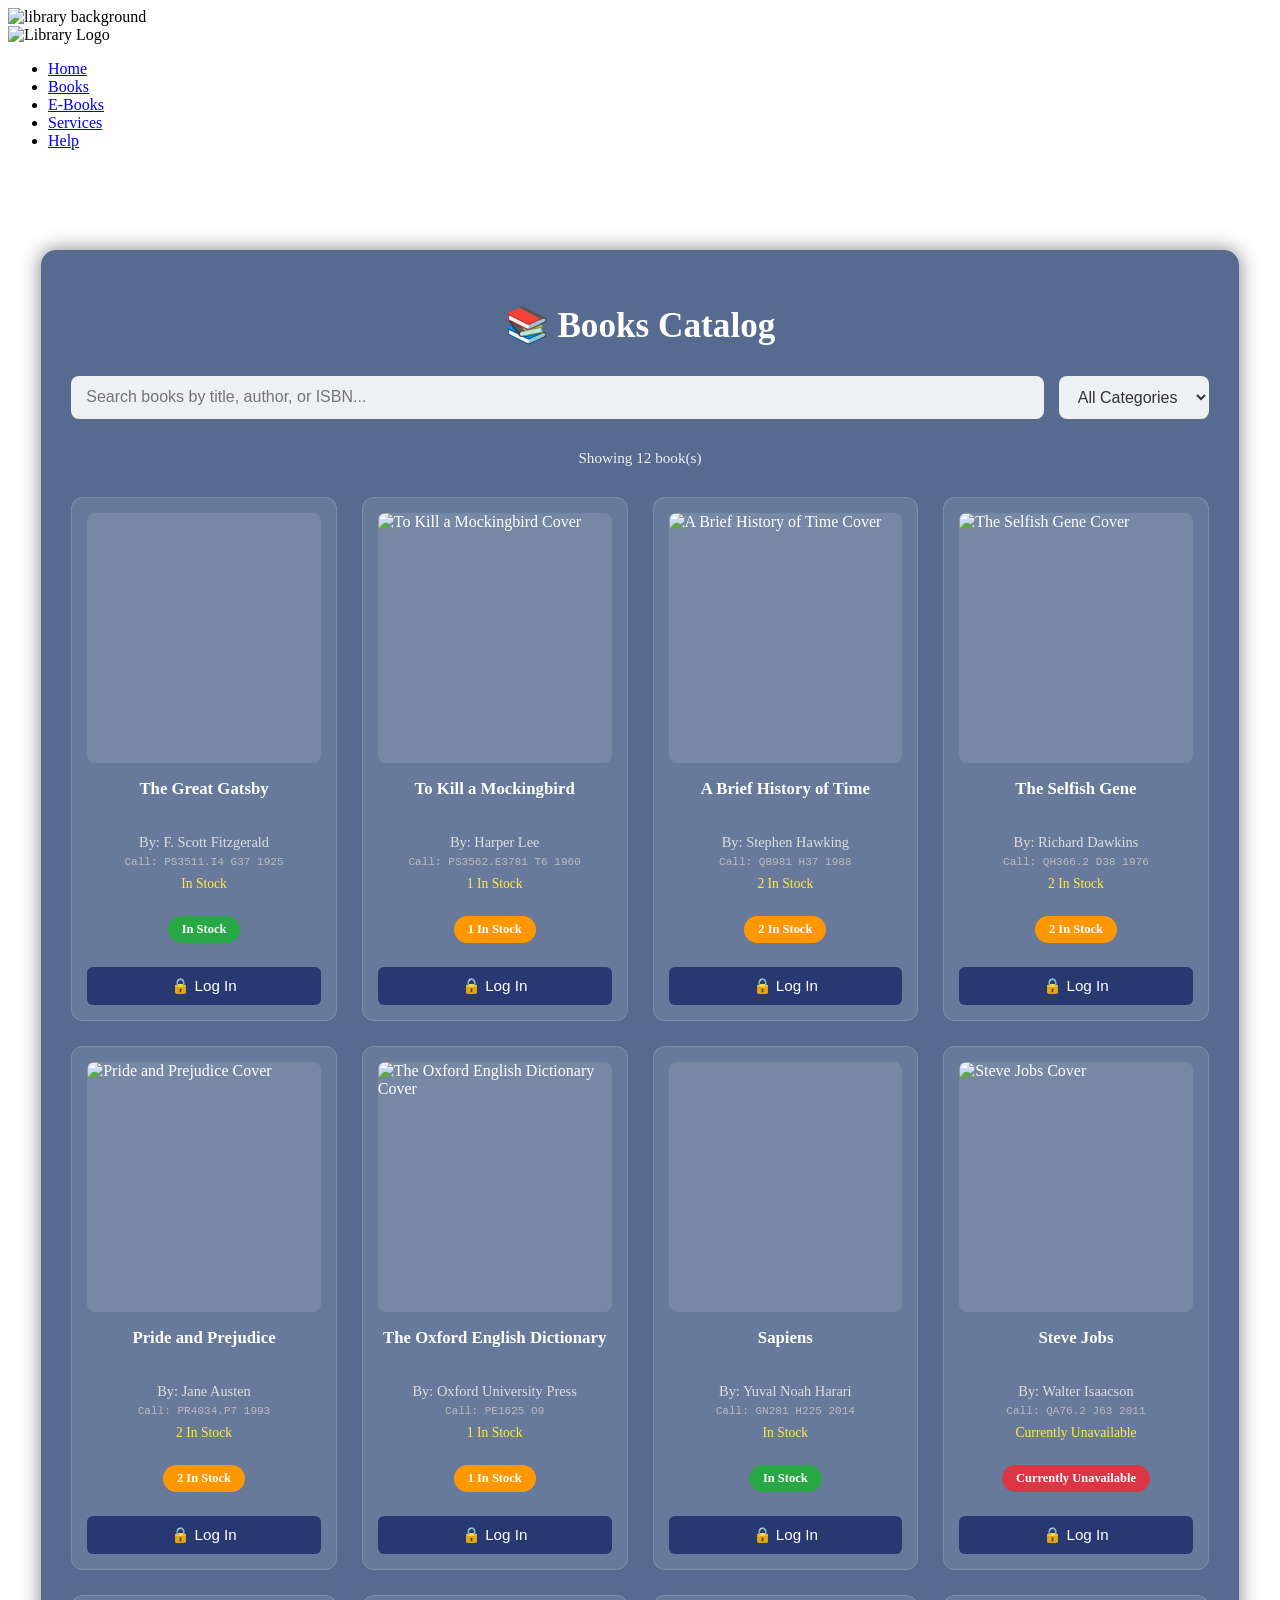
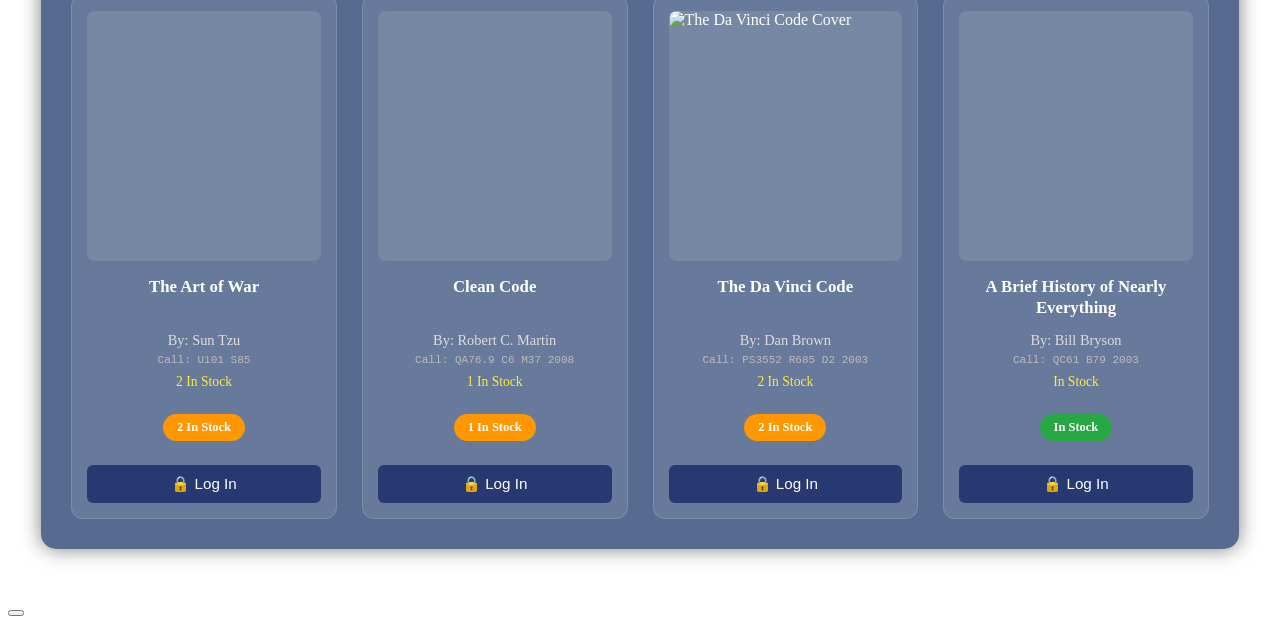
==== pages/books.html @ 21ee178b "added books, ebooks and borrowed books pages" ====
<!DOCTYPE html>
<html lang="en">
<head>
    <meta charset="UTF-8">
    <meta name="viewport" content="width=device-width, initial-scale=1.0">
    <title>Books Catalog - Digital Library</title>
    <link rel="stylesheet" href="https://use.fontawesome.com/releases/v6.5.1/css/all.css">
    <link rel="stylesheet" href="styles.css">
      <link rel="stylesheet" href="/assets/css/books.css">

</head>
<body>
    <!-- Background -->
    <img src="https://images.unsplash.com/photo-150784272343-583f20270319?w=1920&h=1080&fit=crop" alt="library background" class="hero-gif">
    <div class="overlay"></div>

    <!-- Logo -->
    <div class="logo">
        <img src="https://via.placeholder.com/100?text=Library" alt="Library Logo" class="logo-img">
    </div>

    <!-- Profile Circle -->
    <div class="profile-circle" id="profileCircle">
        <a class="link" href="#" id="profileLink">
            <i class="fas fa-user icon-profile"></i>
        </a>
    </div>

    <!-- Profile Dropdown Menu -->
    <div class="profile-info" id="profileInfo" style="display: none;">
        <p id="welcomeMsg">Welcome, Guest</p>
        <a href="profile.html" id="dashboardLink" style="display: none;">Profile</a>
        <a href="borrowed-books.html" id="borrowedLink" style="display: none;">My Books</a>
        <button id="logoutBtn" style="display: none;" class="logout-btn">Logout</button>
        <a href="profile.html" id="loginLink">Login / Sign Up</a>
    </div>

    <!-- Navigation Bar -->
    <nav class="nav-links">
        <ul>
            <li><a class="links" href="index.html"><i class="fas fa-home icon-home"></i>Home</a></li>
            <li><a class="links active" href="books.html"><i class="fas fa-book icon-books"></i>Books</a></li>
            <li><a class="links" href="ebooks.html"><i class="fas fa-book-reader icon-ebooks"></i>E-Books</a></li>
            <li><a class="links" href="index.html#services"><i class="fas fa-cogs icon-eservices"></i>Services</a></li>
            <li><a class="links" href="index.html#help"><i class="fas fa-question-circle icon-help"></i>Help</a></li>
        </ul>
    </nav>

    <!-- Catalog Container -->
    <div class="books-catalog-container">
        <h1>📚 Books Catalog</h1>
        
        <!-- Search & Filter Bar -->
        <div class="search-container">
            <input type="text" id="searchInput" placeholder="Search books by title, author, or ISBN..." class="search-input" onkeyup="filterBooks()">
            <select id="categoryFilter" class="filter-select" onchange="filterBooks()">
                <option value="">All Categories</option>
                <option value="fiction">Fiction</option>
                <option value="reference">Reference</option>
                <option value="science">Science</option>
                <option value="biography">Biography</option>
                <option value="history">History</option>
            </select>
        </div>

        <div class="results-info">
            <span id="resultCount">Showing all books</span>
        </div>

        <!-- Books Grid -->
        <div class="books-grid" id="booksContainer">
            <!-- Books will be populated here by JavaScript -->
        </div>

        <div id="noResults" class="no-results" style="display: none;">
            <p>No books found. Try adjusting your search or filter.</p>
        </div>
    </div>

    <!-- Scroll to Top Button -->
    <button class="scroll-top" id="scrollTopBtn">
        <i class="fas fa-arrow-up"></i>
    </button>

    <script src="auth.js"></script>
    <script src="app.js"></script>
    <script>
        // Sample books data (will be replaced with database later)
        const booksData = [
            {
                id: 1,
                title: "The Great Gatsby",
                author: "F. Scott Fitzgerald",
                category: "fiction",
                callNumber: "PS3511.I4 G37 1925",
                isbn: "978-0743273565",
                cover: "https://images.unsplash.com/photo-1543002588-d0a9d0d1fa46?w=300&h=400&fit=crop",
                quantity: 5,
                available: 3
            },
            {
                id: 2,
                title: "To Kill a Mockingbird",
                author: "Harper Lee",
                category: "fiction",
                callNumber: "PS3562.E3781 T6 1960",
                isbn: "978-0061120084",
                cover: "https://images.unsplash.com/photo-1507842217343-583f20270319?w=300&h=400&fit=crop",
                quantity: 4,
                available: 1
            },
            {
                id: 3,
                title: "A Brief History of Time",
                author: "Stephen Hawking",
                category: "science",
                callNumber: "QB981 H37 1988",
                isbn: "978-0553176842",
                cover: "https://images.unsplash.com/photo-1513364776144-60967b0f800f?w=300&h=400&fit=crop",
                quantity: 3,
                available: 2
            },
            {
                id: 4,
                title: "The Selfish Gene",
                author: "Richard Dawkins",
                category: "science",
                callNumber: "QH366.2 D38 1976",
                isbn: "978-0192860926",
                cover: "https://images.unsplash.com/photo-1497206365907-3d71b9c9b0d6?w=300&h=400&fit=crop",
                quantity: 2,
                available: 2
            },
            {
                id: 5,
                title: "Pride and Prejudice",
                author: "Jane Austen",
                category: "fiction",
                callNumber: "PR4034.P7 1993",
                isbn: "978-0141439518",
                cover: "https://images.unsplash.com/photo-1532012197267-da84d127e765?w=300&h=400&fit=crop",
                quantity: 6,
                available: 2
            },
            {
                id: 6,
                title: "The Oxford English Dictionary",
                author: "Oxford University Press",
                category: "reference",
                callNumber: "PE1625 O9",
                isbn: "978-0198611868",
                cover: "https://images.unsplash.com/photo-1517694712202-14dd9538aa97?w=300&h=400&fit=crop",
                quantity: 1,
                available: 1
            },
            {
                id: 7,
                title: "Sapiens",
                author: "Yuval Noah Harari",
                category: "history",
                callNumber: "GN281 H225 2014",
                isbn: "978-0062316097",
                cover: "https://images.unsplash.com/photo-1512820790803-83ca734da794?w=300&h=400&fit=crop",
                quantity: 5,
                available: 3
            },
            {
                id: 8,
                title: "Steve Jobs",
                author: "Walter Isaacson",
                category: "biography",
                callNumber: "QA76.2 J63 2011",
                isbn: "978-1451648537",
                cover: "https://images.unsplash.com/photo-1507842217343-583f20270319?w=300&h=400&fit=crop",
                quantity: 4,
                available: 0
            },
            {
                id: 9,
                title: "The Art of War",
                author: "Sun Tzu",
                category: "history",
                callNumber: "U101 S85",
                isbn: "978-1590302256",
                cover: "https://images.unsplash.com/photo-1543002588-d0a9d0d1fa46?w=300&h=400&fit=crop",
                quantity: 3,
                available: 2
            },
            {
                id: 10,
                title: "Clean Code",
                author: "Robert C. Martin",
                category: "science",
                callNumber: "QA76.9 C6 M37 2008",
                isbn: "978-0132350884",
                cover: "https://images.unsplash.com/photo-1516979187457-635ffe35ff27?w=300&h=400&fit=crop",
                quantity: 2,
                available: 1
            },
            {
                id: 11,
                title: "The Da Vinci Code",
                author: "Dan Brown",
                category: "fiction",
                callNumber: "PS3552 R685 D2 2003",
                isbn: "978-0307474278",
                cover: "https://images.unsplash.com/photo-1507842217343-583f20270319?w=300&h=400&fit=crop",
                quantity: 5,
                available: 2
            },
            {
                id: 12,
                title: "A Brief History of Nearly Everything",
                author: "Bill Bryson",
                category: "science",
                callNumber: "QC61 B79 2003",
                isbn: "978-0767908185",
                cover: "https://images.unsplash.com/photo-1579783902614-e3fb5141b0cb?w=300&h=400&fit=crop",
                quantity: 3,
                available: 3
            }
        ];

        function displayBooks(books) {
            const container = document.getElementById('booksContainer');
            const noResults = document.getElementById('noResults');
            const resultCount = document.getElementById('resultCount');
            const user = JSON.parse(localStorage.getItem('currentUser'));

            container.innerHTML = '';

            if (books.length === 0) {
                noResults.style.display = 'block';
                resultCount.innerHTML = 'No books found';
                return;
            }

            noResults.style.display = 'none';
            resultCount.innerHTML = `Showing ${books.length} book(s)`;

            books.forEach(book => {
                const availabilityClass = book.available === 0 ? 'unavailable' : book.available <= 2 ? 'low' : '';
                const availabilityText = book.available === 0 ? 'Currently Unavailable' : 
                                        book.available <= 2 ? `${book.available} In Stock` : 'In Stock';
                
                const card = document.createElement('div');
                card.className = 'book-card';
                card.innerHTML = `
                    <img src="${book.cover}" alt="${book.title} Cover" class="book-cover" onerror="this.src='https://via.placeholder.com/300x400?text=${encodeURIComponent(book.title)}'">
                    <div class="book-info">
                        <div class="book-title">${book.title}</div>
                        <div class="book-author">By: ${book.author}</div>
                        <div class="book-call-number">Call: ${book.callNumber}</div>
                        <div class="stock-info">${availabilityText}</div>
                        <span class="availability ${availabilityClass}">${availabilityText}</span>
                        ${user ? 
                            `<button class="borrow-btn" ${book.available === 0 ? 'disabled' : ''} onclick="borrowBook(${book.id}, '${book.title}')">
                                ${book.available === 0 ? '❌ Unavailable' : '📖 Borrow'}
                            </button>` 
                            : `<button class="borrow-btn" onclick="window.location.href='profile.html'">🔒 Log In</button>`
                        }
                    </div>
                `;
                container.appendChild(card);
            });
        }

        function borrowBook(bookId, bookTitle) {
            const user = JSON.parse(localStorage.getItem('currentUser'));
            if (!user) {
                window.location.href = 'profile.html';
                return;
            }

            // Get borrowed books from localStorage
            let borrowedBooks = JSON.parse(localStorage.getItem('borrowedBooks')) || [];
            
            // Check if already borrowed
            if (borrowedBooks.find(b => b.id === bookId && b.userId === user.id)) {
                alert(`You have already borrowed "${bookTitle}"`);
                return;
            }

            // Add borrowed book with due date (14 days from now)
            const dueDate = new Date();
            dueDate.setDate(dueDate.getDate() + 14);
            
            borrowedBooks.push({
                id: bookId,
                userId: user.id,
                title: bookTitle,
                borrowDate: new Date().toLocaleDateString(),
                dueDate: dueDate.toLocaleDateString()
            });

            localStorage.setItem('borrowedBooks', JSON.stringify(borrowedBooks));

            // Show success message
            showSuccessToast(`"${bookTitle}" has been added to your borrowed books!`);

            // Refresh display
            setTimeout(() => {
                filterBooks();
            }, 500);
        }

        function showSuccessToast(message) {
            const toast = document.createElement('div');
            toast.className = 'success-toast';
            toast.innerHTML = `✅ ${message}`;
            document.body.appendChild(toast);

            setTimeout(() => {
                toast.remove();
            }, 3000);
        }

        function filterBooks() {
            const searchQuery = document.getElementById('searchInput').value.toLowerCase();
            const categoryFilter = document.getElementById('categoryFilter').value.toLowerCase();

            const filtered = booksData.filter(book => {
                const matchesSearch = book.title.toLowerCase().includes(searchQuery) || 
                                    book.author.toLowerCase().includes(searchQuery) ||
                                    book.isbn.includes(searchQuery);
                const matchesCategory = !categoryFilter || book.category.toLowerCase() === categoryFilter;
                return matchesSearch && matchesCategory;
            });

            displayBooks(filtered);
        }

        // Initialize on page load
        window.addEventListener('load', () => {
            displayBooks(booksData);
        });
    </script>
</body>
</html>
---- assets/css/books.css ----
.icon-books { color: #283971 !important; }
        .books-catalog-container {
            width: 90%; 
            max-width: 1200px; 
            margin: 100px auto 50px; 
            padding: 30px;
            background: rgba(31, 58, 107, 0.75); 
            border-radius: 15px; 
            box-shadow: 0 0 20px rgba(0, 0, 0, 0.5);
            color: white; 
            z-index: 10;
        }
        .books-catalog-container h1 {
            font-size: 2.2em;
            margin-bottom: 30px;
            text-align: center;
        }
        .search-container {
            display: flex;
            gap: 15px;
            margin-bottom: 30px;
            flex-wrap: wrap;
        }
        .search-input {
            flex: 1;
            min-width: 200px;
            padding: 12px 15px; 
            border-radius: 8px; 
            border: none; 
            background: rgba(255, 255, 255, 0.9); 
            color: #333; 
            font-size: 1em;
        }
        .filter-select {
            padding: 12px 15px;
            border-radius: 8px;
            border: none;
            background: rgba(255, 255, 255, 0.9);
            color: #333;
            font-size: 1em;
            cursor: pointer;
        }
        .results-info {
            text-align: center;
            margin-bottom: 20px;
            font-size: 0.95em;
            opacity: 0.9;
        }
        .books-grid {
            display: grid; 
            grid-template-columns: repeat(auto-fill, minmax(260px, 1fr)); 
            gap: 25px; 
            margin-top: 30px;
        }
        .book-card {
            background: rgba(255, 255, 255, 0.1); 
            border-radius: 12px; 
            overflow: hidden; 
            padding: 15px;
            display: flex; 
            flex-direction: column; 
            align-items: center; 
            transition: all 0.3s ease;
            border: 1px solid rgba(255, 255, 255, 0.15);
        }
        .book-card:hover {
            transform: translateY(-8px);
            background: rgba(255, 255, 255, 0.15);
            box-shadow: 0 12px 28px rgba(0, 0, 0, 0.3);
        }
        .book-cover {
            width: 100%; 
            height: 250px; 
            object-fit: cover; 
            border-radius: 8px; 
            margin-bottom: 15px;
            background: rgba(255, 255, 255, 0.1);
        }
        .book-info {
            width: 100%;
            text-align: center;
        }
        .book-title { 
            font-weight: bold; 
            font-size: 1.05em; 
            text-align: center; 
            margin-bottom: 8px; 
            min-height: 48px;
            line-height: 1.3;
        }
        .book-author { 
            font-size: 0.9em; 
            text-align: center; 
            color: #ddd; 
            margin-bottom: 5px;
        }
        .book-call-number {
            font-size: 0.85em;
            text-align: center;
            color: #bbb;
            margin-bottom: 8px;
            font-family: monospace;
        }
        .stock-info {
            font-size: 0.85em;
            margin-bottom: 12px;
            color: #ffeb3b;
        }
        .availability {
            display: inline-block;
            margin: 12px 0;
            padding: 6px 14px;
            background: #28a745;
            color: white;
            border-radius: 20px;
            font-size: 0.78rem;
            font-weight: 600;
        }
        .availability.low {
            background: #ff9800;
        }
        .availability.unavailable {
            background: #dc3545;
        }
        .borrow-btn {
            width: 100%;
            padding: 10px 16px;
            margin-top: 12px;
            background: #283971;
            color: white;
            border: none;
            border-radius: 6px;
            font-size: 0.95em;
            cursor: pointer;
            transition: all 0.3s ease;
        }
        .borrow-btn:hover:not(:disabled) {
            background: #1a2850;
            box-shadow: 0 4px 12px rgba(40, 57, 113, 0.4);
        }
        .borrow-btn:disabled {
            background: #666;
            cursor: not-allowed;
            opacity: 0.6;
        }
        .no-results {
            text-align: center;
            padding: 60px 20px;
            font-size: 1.2em;
            opacity: 0.8;
        }
        .success-toast {
            position: fixed;
            bottom: 20px;
            right: 20px;
            background: #28a745;
            color: white;
            padding: 15px 20px;
            border-radius: 8px;
            box-shadow: 0 4px 12px rgba(0, 0, 0, 0.3);
            z-index: 2000;
            animation: slideIn 0.3s ease;
        }
        @keyframes slideIn {
            from {
                transform: translateX(400px);
                opacity: 0;
            }
            to {
                transform: translateX(0);
                opacity: 1;
            }
        }
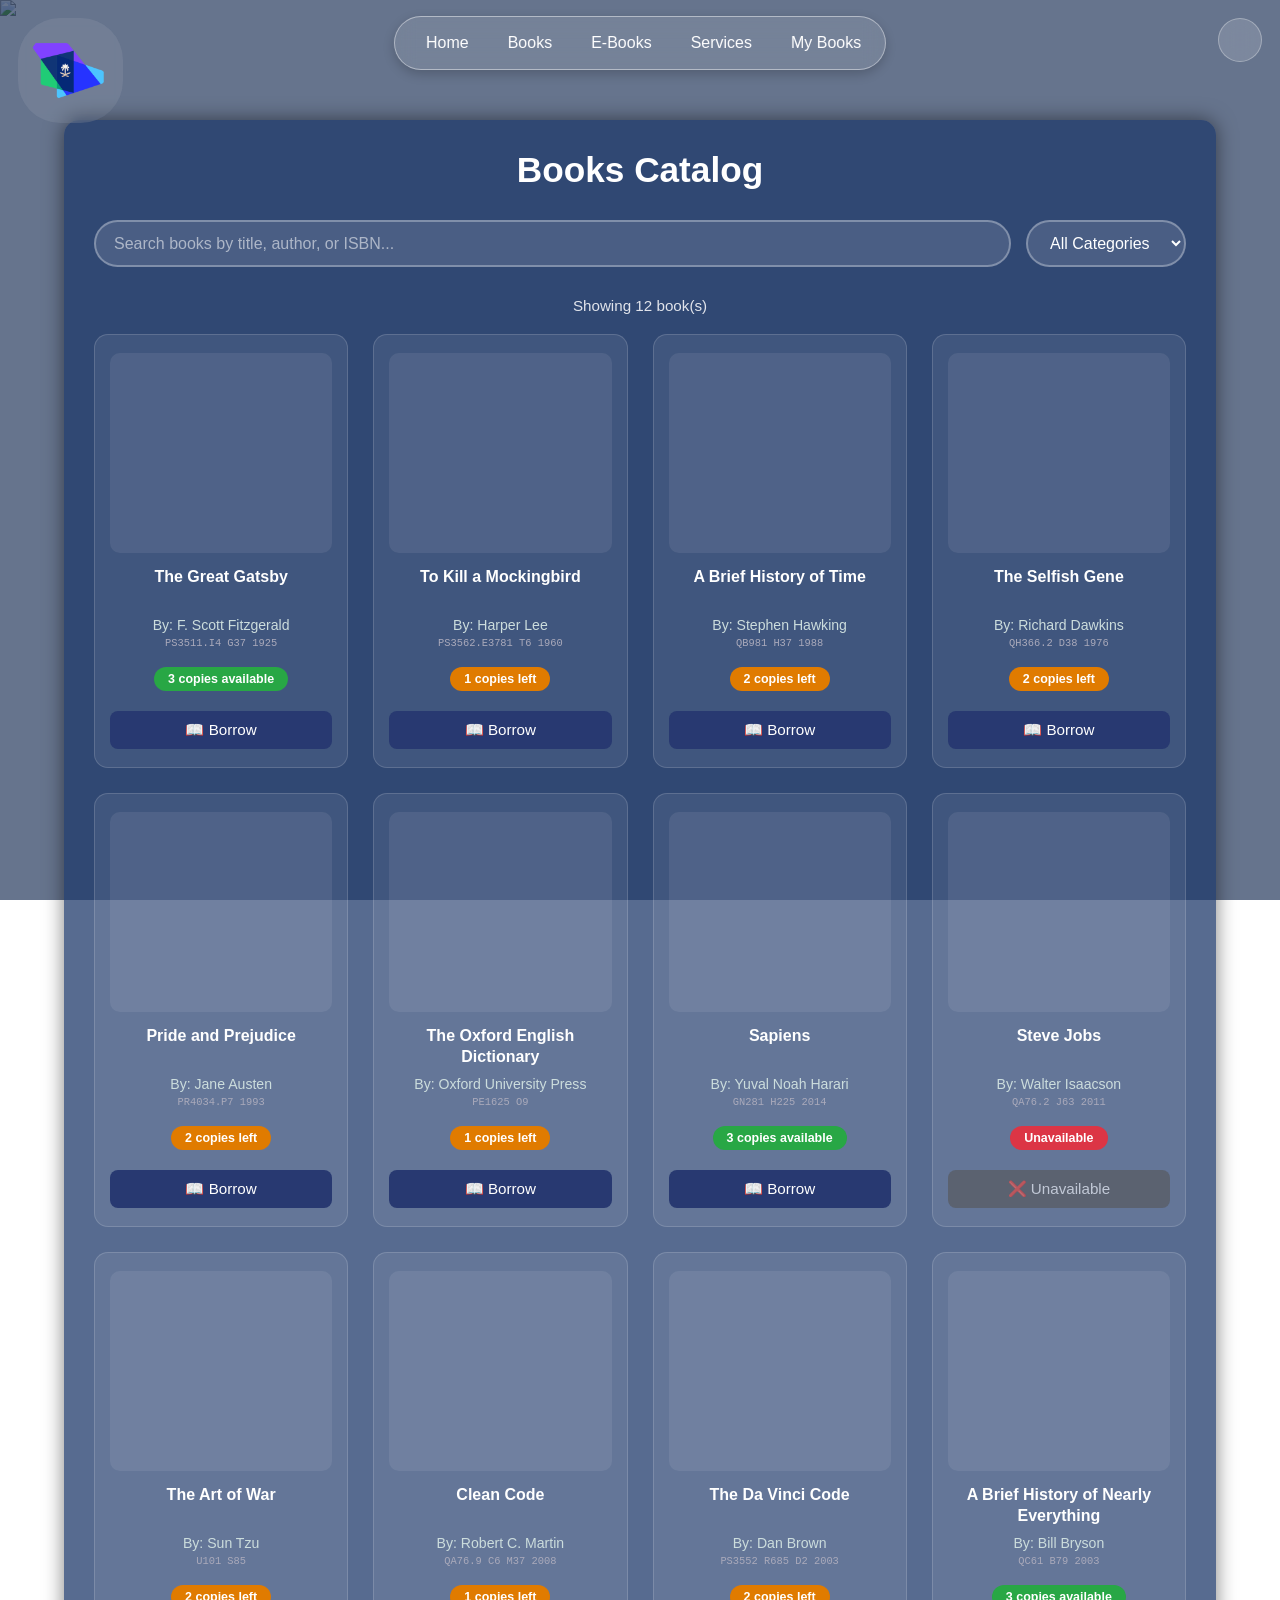
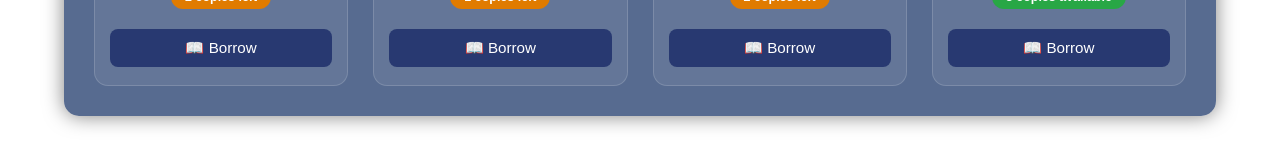
==== commit 791a0e40: "update" ====
--- a/pages/books.html
+++ b/pages/books.html
@@ -1,339 +1,85 @@
 <!DOCTYPE html>
 <html lang="en">
 <head>
-    <meta charset="UTF-8">
-    <meta name="viewport" content="width=device-width, initial-scale=1.0">
-    <title>Books Catalog - Digital Library</title>
-    <link rel="stylesheet" href="https://use.fontawesome.com/releases/v6.5.1/css/all.css">
-    <link rel="stylesheet" href="styles.css">
-      <link rel="stylesheet" href="/assets/css/books.css">
+  <meta charset="UTF-8">
+  <meta name="viewport" content="width=device-width, initial-scale=1.0">
+  <title>Books Catalog – YIC Library</title>
+  <link rel="stylesheet" href="https://use.fontawesome.com/releases/v6.5.1/css/all.css">
+  <link rel="stylesheet" href="/assets/css/styles.css">
+  <link rel="stylesheet" href="/assets/css/books.css">
+</head>
 
-</head>
 <body>
-    <!-- Background -->
-    <img src="https://images.unsplash.com/photo-150784272343-583f20270319?w=1920&h=1080&fit=crop" alt="library background" class="hero-gif">
-    <div class="overlay"></div>
+  <!-- Background -->
+  <img src="/assets/images/Video.webm" alt="library background" class="hero-gif">
+  <div class="overlay"></div>
 
-    <!-- Logo -->
-    <div class="logo">
-        <img src="https://via.placeholder.com/100?text=Library" alt="Library Logo" class="logo-img">
+  <!-- Logo -->
+  <div class="logo">
+    <img src="/assets/images/logo.png" alt="YIC Library Logo" class="logo-img">
+  </div>
+
+  <!-- Profile Circle -->
+  <!-- ✅ Fixed: removed broken profile dropdown (uses auth.js that doesn't exist) -->
+  <!--           replaced with simple login link like index.html -->
+  <div class="profile-circle">
+    <a class="link" href="/pages/login.html">
+      <i class="fas fa-user"></i>
+    </a>
+  </div>
+
+  <!-- Navigation Bar -->
+  <!-- ✅ Fixed: all hrefs corrected to use absolute /pages/ paths -->
+  <nav class="nav-links">
+    <ul>
+      <li><a class="links" href="/index.html"><i class="fas fa-home"></i> Home</a></li>
+      <li><a class="links active" href="/pages/books.html"><i class="fas fa-book"></i> Books</a></li>
+      <li><a class="links" href="/pages/Ebooks.html"><i class="fas fa-book-reader"></i> E-Books</a></li>
+      <li><a class="links" href="/index.html#services"><i class="fas fa-cogs"></i> Services</a></li>
+      <li><a class="links" href="/pages/borrowed-books.html"><i class="fas fa-bookmark"></i> My Books</a></li>
+    </ul>
+  </nav>
+
+  <!-- Catalog Container -->
+  <div class="books-catalog-container">
+    <h1><i class="fas fa-book"></i> Books Catalog</h1>
+
+    <!-- Search & Filter Bar -->
+    <div class="search-container">
+      <input
+        type="text"
+        id="searchInput"
+        placeholder="Search books by title, author, or ISBN..."
+        class="search-input"
+        onkeyup="filterBooks()"
+      >
+      <select id="categoryFilter" class="filter-select" onchange="filterBooks()">
+        <option value="">All Categories</option>
+        <option value="fiction">Fiction</option>
+        <option value="reference">Reference</option>
+        <option value="science">Science</option>
+        <option value="biography">Biography</option>
+        <option value="history">History</option>
+      </select>
     </div>
 
-    <!-- Profile Circle -->
-    <div class="profile-circle" id="profileCircle">
-        <a class="link" href="#" id="profileLink">
-            <i class="fas fa-user icon-profile"></i>
-        </a>
+    <div class="results-info">
+      <span id="resultCount">Showing all books</span>
     </div>
 
-    <!-- Profile Dropdown Menu -->
-    <div class="profile-info" id="profileInfo" style="display: none;">
-        <p id="welcomeMsg">Welcome, Guest</p>
-        <a href="profile.html" id="dashboardLink" style="display: none;">Profile</a>
-        <a href="borrowed-books.html" id="borrowedLink" style="display: none;">My Books</a>
-        <button id="logoutBtn" style="display: none;" class="logout-btn">Logout</button>
-        <a href="profile.html" id="loginLink">Login / Sign Up</a>
+    <!-- Books Grid -->
+    <div class="books-grid" id="booksContainer"></div>
+
+    <div id="noResults" class="no-results" style="display:none;">
+      <p>No books found. Try adjusting your search or filter.</p>
     </div>
+  </div>
 
-    <!-- Navigation Bar -->
-    <nav class="nav-links">
-        <ul>
-            <li><a class="links" href="index.html"><i class="fas fa-home icon-home"></i>Home</a></li>
-            <li><a class="links active" href="books.html"><i class="fas fa-book icon-books"></i>Books</a></li>
-            <li><a class="links" href="ebooks.html"><i class="fas fa-book-reader icon-ebooks"></i>E-Books</a></li>
-            <li><a class="links" href="index.html#services"><i class="fas fa-cogs icon-eservices"></i>Services</a></li>
-            <li><a class="links" href="index.html#help"><i class="fas fa-question-circle icon-help"></i>Help</a></li>
-        </ul>
-    </nav>
+  <!-- Scroll to Top Button -->
+  <button class="scroll-top" id="scrollTopBtn" onclick="window.scrollTo({top:0,behavior:'smooth'})">
+    <i class="fas fa-arrow-up"></i>
+  </button>
 
-    <!-- Catalog Container -->
-    <div class="books-catalog-container">
-        <h1>📚 Books Catalog</h1>
-        
-        <!-- Search & Filter Bar -->
-        <div class="search-container">
-            <input type="text" id="searchInput" placeholder="Search books by title, author, or ISBN..." class="search-input" onkeyup="filterBooks()">
-            <select id="categoryFilter" class="filter-select" onchange="filterBooks()">
-                <option value="">All Categories</option>
-                <option value="fiction">Fiction</option>
-                <option value="reference">Reference</option>
-                <option value="science">Science</option>
-                <option value="biography">Biography</option>
-                <option value="history">History</option>
-            </select>
-        </div>
-
-        <div class="results-info">
-            <span id="resultCount">Showing all books</span>
-        </div>
-
-        <!-- Books Grid -->
-        <div class="books-grid" id="booksContainer">
-            <!-- Books will be populated here by JavaScript -->
-        </div>
-
-        <div id="noResults" class="no-results" style="display: none;">
-            <p>No books found. Try adjusting your search or filter.</p>
-        </div>
-    </div>
-
-    <!-- Scroll to Top Button -->
-    <button class="scroll-top" id="scrollTopBtn">
-        <i class="fas fa-arrow-up"></i>
-    </button>
-
-    <script src="auth.js"></script>
-    <script src="app.js"></script>
-    <script>
-        // Sample books data (will be replaced with database later)
-        const booksData = [
-            {
-                id: 1,
-                title: "The Great Gatsby",
-                author: "F. Scott Fitzgerald",
-                category: "fiction",
-                callNumber: "PS3511.I4 G37 1925",
-                isbn: "978-0743273565",
-                cover: "https://images.unsplash.com/photo-1543002588-d0a9d0d1fa46?w=300&h=400&fit=crop",
-                quantity: 5,
-                available: 3
-            },
-            {
-                id: 2,
-                title: "To Kill a Mockingbird",
-                author: "Harper Lee",
-                category: "fiction",
-                callNumber: "PS3562.E3781 T6 1960",
-                isbn: "978-0061120084",
-                cover: "https://images.unsplash.com/photo-1507842217343-583f20270319?w=300&h=400&fit=crop",
-                quantity: 4,
-                available: 1
-            },
-            {
-                id: 3,
-                title: "A Brief History of Time",
-                author: "Stephen Hawking",
-                category: "science",
-                callNumber: "QB981 H37 1988",
-                isbn: "978-0553176842",
-                cover: "https://images.unsplash.com/photo-1513364776144-60967b0f800f?w=300&h=400&fit=crop",
-                quantity: 3,
-                available: 2
-            },
-            {
-                id: 4,
-                title: "The Selfish Gene",
-                author: "Richard Dawkins",
-                category: "science",
-                callNumber: "QH366.2 D38 1976",
-                isbn: "978-0192860926",
-                cover: "https://images.unsplash.com/photo-1497206365907-3d71b9c9b0d6?w=300&h=400&fit=crop",
-                quantity: 2,
-                available: 2
-            },
-            {
-                id: 5,
-                title: "Pride and Prejudice",
-                author: "Jane Austen",
-                category: "fiction",
-                callNumber: "PR4034.P7 1993",
-                isbn: "978-0141439518",
-                cover: "https://images.unsplash.com/photo-1532012197267-da84d127e765?w=300&h=400&fit=crop",
-                quantity: 6,
-                available: 2
-            },
-            {
-                id: 6,
-                title: "The Oxford English Dictionary",
-                author: "Oxford University Press",
-                category: "reference",
-                callNumber: "PE1625 O9",
-                isbn: "978-0198611868",
-                cover: "https://images.unsplash.com/photo-1517694712202-14dd9538aa97?w=300&h=400&fit=crop",
-                quantity: 1,
-                available: 1
-            },
-            {
-                id: 7,
-                title: "Sapiens",
-                author: "Yuval Noah Harari",
-                category: "history",
-                callNumber: "GN281 H225 2014",
-                isbn: "978-0062316097",
-                cover: "https://images.unsplash.com/photo-1512820790803-83ca734da794?w=300&h=400&fit=crop",
-                quantity: 5,
-                available: 3
-            },
-            {
-                id: 8,
-                title: "Steve Jobs",
-                author: "Walter Isaacson",
-                category: "biography",
-                callNumber: "QA76.2 J63 2011",
-                isbn: "978-1451648537",
-                cover: "https://images.unsplash.com/photo-1507842217343-583f20270319?w=300&h=400&fit=crop",
-                quantity: 4,
-                available: 0
-            },
-            {
-                id: 9,
-                title: "The Art of War",
-                author: "Sun Tzu",
-                category: "history",
-                callNumber: "U101 S85",
-                isbn: "978-1590302256",
-                cover: "https://images.unsplash.com/photo-1543002588-d0a9d0d1fa46?w=300&h=400&fit=crop",
-                quantity: 3,
-                available: 2
-            },
-            {
-                id: 10,
-                title: "Clean Code",
-                author: "Robert C. Martin",
-                category: "science",
-                callNumber: "QA76.9 C6 M37 2008",
-                isbn: "978-0132350884",
-                cover: "https://images.unsplash.com/photo-1516979187457-635ffe35ff27?w=300&h=400&fit=crop",
-                quantity: 2,
-                available: 1
-            },
-            {
-                id: 11,
-                title: "The Da Vinci Code",
-                author: "Dan Brown",
-                category: "fiction",
-                callNumber: "PS3552 R685 D2 2003",
-                isbn: "978-0307474278",
-                cover: "https://images.unsplash.com/photo-1507842217343-583f20270319?w=300&h=400&fit=crop",
-                quantity: 5,
-                available: 2
-            },
-            {
-                id: 12,
-                title: "A Brief History of Nearly Everything",
-                author: "Bill Bryson",
-                category: "science",
-                callNumber: "QC61 B79 2003",
-                isbn: "978-0767908185",
-                cover: "https://images.unsplash.com/photo-1579783902614-e3fb5141b0cb?w=300&h=400&fit=crop",
-                quantity: 3,
-                available: 3
-            }
-        ];
-
-        function displayBooks(books) {
-            const container = document.getElementById('booksContainer');
-            const noResults = document.getElementById('noResults');
-            const resultCount = document.getElementById('resultCount');
-            const user = JSON.parse(localStorage.getItem('currentUser'));
-
-            container.innerHTML = '';
-
-            if (books.length === 0) {
-                noResults.style.display = 'block';
-                resultCount.innerHTML = 'No books found';
-                return;
-            }
-
-            noResults.style.display = 'none';
-            resultCount.innerHTML = `Showing ${books.length} book(s)`;
-
-            books.forEach(book => {
-                const availabilityClass = book.available === 0 ? 'unavailable' : book.available <= 2 ? 'low' : '';
-                const availabilityText = book.available === 0 ? 'Currently Unavailable' : 
-                                        book.available <= 2 ? `${book.available} In Stock` : 'In Stock';
-                
-                const card = document.createElement('div');
-                card.className = 'book-card';
-                card.innerHTML = `
-                    <img src="${book.cover}" alt="${book.title} Cover" class="book-cover" onerror="this.src='https://via.placeholder.com/300x400?text=${encodeURIComponent(book.title)}'">
-                    <div class="book-info">
-                        <div class="book-title">${book.title}</div>
-                        <div class="book-author">By: ${book.author}</div>
-                        <div class="book-call-number">Call: ${book.callNumber}</div>
-                        <div class="stock-info">${availabilityText}</div>
-                        <span class="availability ${availabilityClass}">${availabilityText}</span>
-                        ${user ? 
-                            `<button class="borrow-btn" ${book.available === 0 ? 'disabled' : ''} onclick="borrowBook(${book.id}, '${book.title}')">
-                                ${book.available === 0 ? '❌ Unavailable' : '📖 Borrow'}
-                            </button>` 
-                            : `<button class="borrow-btn" onclick="window.location.href='profile.html'">🔒 Log In</button>`
-                        }
-                    </div>
-                `;
-                container.appendChild(card);
-            });
-        }
-
-        function borrowBook(bookId, bookTitle) {
-            const user = JSON.parse(localStorage.getItem('currentUser'));
-            if (!user) {
-                window.location.href = 'profile.html';
-                return;
-            }
-
-            // Get borrowed books from localStorage
-            let borrowedBooks = JSON.parse(localStorage.getItem('borrowedBooks')) || [];
-            
-            // Check if already borrowed
-            if (borrowedBooks.find(b => b.id === bookId && b.userId === user.id)) {
-                alert(`You have already borrowed "${bookTitle}"`);
-                return;
-            }
-
-            // Add borrowed book with due date (14 days from now)
-            const dueDate = new Date();
-            dueDate.setDate(dueDate.getDate() + 14);
-            
-            borrowedBooks.push({
-                id: bookId,
-                userId: user.id,
-                title: bookTitle,
-                borrowDate: new Date().toLocaleDateString(),
-                dueDate: dueDate.toLocaleDateString()
-            });
-
-            localStorage.setItem('borrowedBooks', JSON.stringify(borrowedBooks));
-
-            // Show success message
-            showSuccessToast(`"${bookTitle}" has been added to your borrowed books!`);
-
-            // Refresh display
-            setTimeout(() => {
-                filterBooks();
-            }, 500);
-        }
-
-        function showSuccessToast(message) {
-            const toast = document.createElement('div');
-            toast.className = 'success-toast';
-            toast.innerHTML = `✅ ${message}`;
-            document.body.appendChild(toast);
-
-            setTimeout(() => {
-                toast.remove();
-            }, 3000);
-        }
-
-        function filterBooks() {
-            const searchQuery = document.getElementById('searchInput').value.toLowerCase();
-            const categoryFilter = document.getElementById('categoryFilter').value.toLowerCase();
-
-            const filtered = booksData.filter(book => {
-                const matchesSearch = book.title.toLowerCase().includes(searchQuery) || 
-                                    book.author.toLowerCase().includes(searchQuery) ||
-                                    book.isbn.includes(searchQuery);
-                const matchesCategory = !categoryFilter || book.category.toLowerCase() === categoryFilter;
-                return matchesSearch && matchesCategory;
-            });
-
-            displayBooks(filtered);
-        }
-
-        // Initialize on page load
-        window.addEventListener('load', () => {
-            displayBooks(booksData);
-        });
-    </script>
+  <script src="/assets/js/books.js"></script>
 </body>
 </html>
--- a/assets/css/styles.css
+++ b/assets/css/styles.css
@@ -0,0 +1,531 @@
+/* ========== RESET ========== */
+*, *::before, *::after {
+  margin: 0;
+  padding: 0;
+  box-sizing: border-box;
+}
+
+html {
+  scroll-behavior: smooth; /* ✅ handles smooth scrolling natively */
+}
+
+body {
+  font-family: 'Segoe UI', Arial, sans-serif;
+  color: white;
+  overflow-x: hidden;
+}
+
+/* ========== BACKGROUND VIDEO ========== */
+/* ✅ Removed duplicate .background wrapper div and second .backgraund overlay */
+img.hero-gif {
+  position: fixed;
+  inset: 0;               /* shorthand for top/right/bottom/left: 0 */
+  width: 100vw;
+  height: 100vh;
+  object-fit: cover;
+  z-index: -2;
+}
+
+.overlay {
+  position: fixed;
+  inset: 0;
+  background: rgba(20, 42, 80, 0.65);
+  z-index: -1;
+}
+
+/* ========== LOGO ========== */
+.logo{
+  position: fixed;
+  top: 18px;
+  left: 18px;
+  z-index: 999;
+  width: 105px;
+  height: 105px;
+  background: rgba(255, 255, 255, 0.08);
+  border-radius: 40%;
+  display: flex;
+  align-items: center;
+  justify-content: center;
+  backdrop-filter: blur(4px);
+}
+.logo-img {
+  width: 100px;
+  height: 100px;
+  object-fit: contain;
+  border-radius: 50%;
+  background: rgba(255, 255, 255, 0);
+  padding: 5px;
+}
+/* ========== PROFILE BUTTON ========== */
+.profile-circle {
+  position: fixed;
+  top: 18px;
+  right: 18px;
+  z-index: 999;
+  width: 44px;
+  height: 44px;
+  background: rgba(255, 255, 255, 0.15);
+  border-radius: 50%;
+  display: flex;
+  align-items: center;
+  justify-content: center;
+  backdrop-filter: blur(10px);
+  border: 1px solid rgba(255, 255, 255, 0.3);
+  transition: background 0.3s;
+}
+
+.profile-circle .link {
+  color: #283971;
+  font-size: 1.4rem;
+  text-decoration: none;
+}
+
+.profile-circle:hover {
+  background: rgba(255, 255, 255, 0.4);
+  box-shadow: 0 0 14px #203a5a;
+}
+
+/* ========== NAVIGATION ========== */
+.nav-links {
+  position: fixed;
+  top: 1rem;
+  left: 50%;
+  transform: translateX(-50%);
+  z-index: 100;
+  background: rgba(255, 255, 255, 0.1);
+  backdrop-filter: blur(10px);
+  padding: 0.7rem 1.5rem;
+  border-radius: 30px;
+  border: 1px solid rgba(255, 255, 255, 0.45);
+  box-shadow: 0 4px 12px rgba(0, 0, 0, 0.2);
+  transition: all 0.3s ease;
+}
+
+.nav-links.scrolled {
+  background: rgba(0, 0, 0, 0.85);
+  top: 0;
+  border-radius: 0 0 28px 28px;
+}
+
+ul {
+  list-style: none;
+  display: flex;
+  gap: 2rem;
+}
+
+.links {
+  color: white;
+  text-decoration: none;
+  font-weight: 500;
+  display: inline-flex;
+  align-items: center;
+  gap: 7px;
+  padding: 6px 0;
+  position: relative;
+  transition: color 0.3s;
+}
+
+.links::after {
+  content: '';
+  position: absolute;
+  bottom: 0;
+  left: 50%;
+  width: 0;
+  height: 2px;
+  background: #283971;
+  transition: all 0.3s ease;
+}
+
+.links:hover { color: #2b3863; }
+.links:hover::after { width: 100%; left: 0; }
+
+/* ========== HERO ========== */
+.hero-section {
+  min-height: 100vh;
+  display: flex;
+  align-items: center;
+}
+
+@keyframes fadeUp {
+  from { opacity: 0; transform: translateY(30px); filter: blur(8px); }
+  to   { opacity: 1; transform: translateY(0);    filter: blur(0); }
+}
+
+.contant {
+  position: absolute;
+  top: 50%;
+  left: 8%;
+  transform: translateY(-50%);
+  animation: fadeUp 1.8s ease forwards;
+}
+#home{
+  background: rgba(255, 255, 255, 0.15);
+}
+.contant h1 {
+  font-size: clamp(36px, 6vw, 80px); /* ✅ responsive font, no breakpoints needed */
+  font-weight: bold;
+  line-height: 1.1;
+  margin-bottom: 24px;
+}
+
+.subtitle {
+  font-size: clamp(1rem, 2vw, 1.3rem);
+  margin-bottom: 40px;
+  opacity: 0.9;
+}
+
+/* ========== BUTTONS ========== */
+/* ✅ Replaced input[type=button] with proper <button> elements */
+.button-group {
+  display: flex;
+  gap: 16px;
+  flex-wrap: wrap;
+}
+
+.btn-primary,
+.btn-secondary {
+  font-size: 1.1rem;
+  padding: 12px 36px;
+  border: none;
+  border-radius: 9px;
+  cursor: pointer;
+  transition: all 0.3s ease;
+  font-family: inherit;
+}
+
+.btn-primary {
+  background: #5E5496;
+  color: white;
+}
+
+.btn-primary:hover {
+  background: #283971;
+  box-shadow: 0 0 18px #28397188;
+}
+
+.btn-secondary {
+  background: rgba(255, 255, 255, 0.25);
+  color: white;
+}
+
+.btn-secondary:hover {
+  background: rgba(255, 255, 255, 0.42);
+  color: #1a2e50;
+  box-shadow: 0 0 18px #203a5a88;
+}
+
+/* ========== SECTIONS (shared) ========== */
+/* ✅ hero-section gets .visible immediately in HTML — no JS flash */
+section {
+  min-height: 100vh;
+  padding: 90px 20px 60px;
+  background: white;
+  color: #333;
+  opacity: 0;
+  transform: translateY(40px);
+  transition: opacity 0.7s ease, transform 0.7s ease;
+}
+
+section.visible {
+  opacity: 1;
+  transform: translateY(0);
+}
+
+.section-title {
+  text-align: center;
+  font-size: 2.2rem;
+  margin-bottom: 50px;
+  color: #333;
+  position: relative;
+  padding-bottom: 14px;
+}
+
+.section-title::after {
+  content: '';
+  position: absolute;
+  bottom: 0;
+  left: 50%;
+  transform: translateX(-50%);
+  width: 70px;
+  height: 4px;
+  background: #283971;
+  border-radius: 2px;
+}
+
+/* ========== ANNOUNCEMENTS ========== */
+.announcements {
+  background: linear-gradient(135deg, #f5f7fa, #e4e8f0);
+}
+
+.announcements-grid {
+  display: grid;
+  grid-template-columns: repeat(auto-fit, minmax(300px, 1fr));
+  gap: 28px;
+  max-width: 1200px;
+  margin: 0 auto;
+}
+
+.announcement-card {
+  background: white;
+  border-left: 5px solid #283971;
+  border-radius: 14px;
+  padding: 24px;
+  box-shadow: 0 8px 24px rgba(0,0,0,0.08);
+  transition: transform 0.3s;
+}
+
+.announcement-card:hover { transform: translateY(-5px); }
+
+.announcement-card > i {
+  font-size: 36px;
+  color: #283971;
+  margin-bottom: 12px;
+  display: block;
+}
+
+.announcement-card h3 { font-size: 1.2rem; margin-bottom: 8px; }
+.announcement-card p  { color: #666; line-height: 1.6; }
+
+.announcement-date {
+  display: block;
+  margin-top: 14px;
+  font-size: 0.82rem;
+  color: #283971;
+}
+
+/* ========== POPULAR BOOKS ========== */
+.popular-books { background: white; }
+
+.books-grid {
+  display: grid;
+  grid-template-columns: repeat(auto-fit, minmax(190px, 1fr));
+  gap: 28px;
+  max-width: 1200px;
+  margin: 0 auto;
+}
+
+.book-card {
+  background: #f8f9fa;
+  border-radius: 12px;
+  padding: 22px 16px;
+  text-align: center;
+  cursor: pointer;
+  transition: transform 0.3s, box-shadow 0.3s;
+}
+
+.book-card:hover {
+  transform: translateY(-8px);
+  box-shadow: 0 14px 36px rgba(0,0,0,0.12);
+}
+
+.book-icon { font-size: 54px; color: #283971; margin-bottom: 14px; }
+.book-card h4 { font-size: 1rem; margin-bottom: 6px; color: #333; }
+.book-card p  { font-size: 0.88rem; color: #666; }
+
+.availability {
+  display: inline-block;
+  margin-top: 12px;
+  padding: 4px 12px;
+  background: #28a745;
+  color: white;
+  border-radius: 20px;
+  font-size: 0.78rem;
+}
+
+/* ✅ Low stock badge */
+.availability.low { background: #e07b00; }
+
+/* ========== SERVICES ========== */
+.services-section {
+  background: linear-gradient(135deg, #5E5496, #44AF69);
+  color: white;
+}
+
+.services-section .section-title { color: white; }
+
+.services-grid {
+  display: grid;
+  grid-template-columns: repeat(auto-fit, minmax(230px, 1fr));
+  gap: 28px;
+  max-width: 1200px;
+  margin: 0 auto;
+}
+
+.service-card {
+  background: rgba(255,255,255,0.15);
+  backdrop-filter: blur(10px);
+  border-radius: 14px;
+  padding: 34px 22px;
+  text-align: center;
+  cursor: pointer;
+  transition: background 0.3s, transform 0.3s;
+}
+
+.service-card:hover {
+  background: rgba(255,255,255,0.26);
+  transform: scale(1.04);
+}
+
+.service-card i  { font-size: 46px; margin-bottom: 18px; display: block; }
+.service-card h3 { font-size: 1.2rem; margin-bottom: 8px; }
+.service-card p  { opacity: 0.85; font-size: 0.95rem; }
+
+/* ========== NEWS ========== */
+.news-section { background: #f0f2f5; }
+
+.news-list {
+  max-width: 900px;
+  margin: 0 auto;
+}
+
+.news-item {
+  background: white;
+  padding: 20px 24px;
+  margin-bottom: 18px;
+  border-radius: 12px;
+  display: flex;
+  gap: 18px;
+  align-items: center;
+  transition: transform 0.3s, box-shadow 0.3s;
+}
+
+.news-item:hover {
+  transform: translateX(8px);
+  box-shadow: 0 6px 20px rgba(0,0,0,0.1);
+}
+
+.news-icon {
+  flex-shrink: 0;
+  width: 48px;
+  height: 48px;
+  background: #2D54A4;
+  border-radius: 50%;
+  display: flex;
+  align-items: center;
+  justify-content: center;
+  color: white;
+  font-size: 18px;
+}
+
+.news-content h4 { color: #222; margin-bottom: 4px; }
+.news-content p  { color: #666; font-size: 0.92rem; }
+.news-date { color: #2D54A4; font-size: 0.82rem; margin-top: 6px; display: block; }
+
+/* ========== FEEDBACK FORM ========== */
+.feedback-form-wrap {
+  max-width: 640px;
+  margin: 0 auto;
+  padding-bottom: 20px;
+}
+
+#feedbackForm {
+  display: flex;
+  flex-direction: column;
+  gap: 18px;
+}
+
+.form-group {
+  display: flex;
+  flex-direction: column;
+  gap: 6px;
+}
+
+.form-group label {
+  font-weight: 600;
+  color: #333;
+  font-size: 0.95rem;
+}
+
+.form-group input,
+.form-group textarea {
+  padding: 12px 14px;
+  border: 2px solid #ddd;
+  border-radius: 9px;
+  font-size: 1rem;
+  font-family: inherit;
+  transition: border-color 0.3s;
+  resize: vertical;
+}
+
+.form-group input:focus,
+.form-group textarea:focus {
+  outline: none;
+  border-color: #b21f2d;
+}
+
+/* ✅ Validation error styles */
+.form-group input.invalid,
+.form-group textarea.invalid {
+  border-color: #e03030;
+}
+
+.error-msg {
+  color: #e03030;
+  font-size: 0.82rem;
+  min-height: 16px;
+}
+
+.form-success {
+  display: none;
+  color: #1a7a3c;
+  background: #d4f4e2;
+  border-radius: 8px;
+  padding: 12px 16px;
+  font-weight: 600;
+  font-size: 0.95rem;
+}
+
+/* ========== FOOTER ========== */
+footer {
+  background: #1a1a2e;
+  color: rgba(255,255,255,0.8);
+  text-align: center;
+  padding: 36px 20px;
+  line-height: 2;
+}
+
+/* ========== SCROLL TO TOP ========== */
+/* ✅ Changed from div to <button> for accessibility */
+.scroll-top {
+  position: fixed;
+  bottom: 28px;
+  right: 28px;
+  width: 48px;
+  height: 48px;
+  background: #55C3F0;
+  border: none;
+  border-radius: 50%;
+  display: flex;
+  align-items: center;
+  justify-content: center;
+  color: white;
+  font-size: 1.1rem;
+  cursor: pointer;
+  opacity: 0;
+  visibility: hidden;
+  transition: all 0.3s ease;
+  z-index: 1000;
+}
+
+.scroll-top.show {
+  opacity: 1;
+  visibility: visible;
+}
+
+.scroll-top:hover {
+  background: #8a1a25;
+  transform: translateY(-4px);
+}
+
+/* ========== RESPONSIVE ========== */
+@media (max-width: 768px) {
+  .nav-links { width: 92%; padding: 0.5rem 1rem; }
+  ul { gap: 1rem; }
+  .links { font-size: 12px; }
+  .links i { font-size: 12px; }
+
+  .contant { left: 5%; right: 5%; }
+
+  .news-item { flex-direction: column; text-align: center; }
+  .announcements-grid { grid-template-columns: 1fr; }
+}
--- a/assets/css/books.css
+++ b/assets/css/books.css
@@ -1,173 +1,213 @@
- .icon-books { color: #283971 !important; }
-        .books-catalog-container {
-            width: 90%; 
-            max-width: 1200px; 
-            margin: 100px auto 50px; 
-            padding: 30px;
-            background: rgba(31, 58, 107, 0.75); 
-            border-radius: 15px; 
-            box-shadow: 0 0 20px rgba(0, 0, 0, 0.5);
-            color: white; 
-            z-index: 10;
-        }
-        .books-catalog-container h1 {
-            font-size: 2.2em;
-            margin-bottom: 30px;
-            text-align: center;
-        }
-        .search-container {
-            display: flex;
-            gap: 15px;
-            margin-bottom: 30px;
-            flex-wrap: wrap;
-        }
-        .search-input {
-            flex: 1;
-            min-width: 200px;
-            padding: 12px 15px; 
-            border-radius: 8px; 
-            border: none; 
-            background: rgba(255, 255, 255, 0.9); 
-            color: #333; 
-            font-size: 1em;
-        }
-        .filter-select {
-            padding: 12px 15px;
-            border-radius: 8px;
-            border: none;
-            background: rgba(255, 255, 255, 0.9);
-            color: #333;
-            font-size: 1em;
-            cursor: pointer;
-        }
-        .results-info {
-            text-align: center;
-            margin-bottom: 20px;
-            font-size: 0.95em;
-            opacity: 0.9;
-        }
-        .books-grid {
-            display: grid; 
-            grid-template-columns: repeat(auto-fill, minmax(260px, 1fr)); 
-            gap: 25px; 
-            margin-top: 30px;
-        }
-        .book-card {
-            background: rgba(255, 255, 255, 0.1); 
-            border-radius: 12px; 
-            overflow: hidden; 
-            padding: 15px;
-            display: flex; 
-            flex-direction: column; 
-            align-items: center; 
-            transition: all 0.3s ease;
-            border: 1px solid rgba(255, 255, 255, 0.15);
-        }
-        .book-card:hover {
-            transform: translateY(-8px);
-            background: rgba(255, 255, 255, 0.15);
-            box-shadow: 0 12px 28px rgba(0, 0, 0, 0.3);
-        }
-        .book-cover {
-            width: 100%; 
-            height: 250px; 
-            object-fit: cover; 
-            border-radius: 8px; 
-            margin-bottom: 15px;
-            background: rgba(255, 255, 255, 0.1);
-        }
-        .book-info {
-            width: 100%;
-            text-align: center;
-        }
-        .book-title { 
-            font-weight: bold; 
-            font-size: 1.05em; 
-            text-align: center; 
-            margin-bottom: 8px; 
-            min-height: 48px;
-            line-height: 1.3;
-        }
-        .book-author { 
-            font-size: 0.9em; 
-            text-align: center; 
-            color: #ddd; 
-            margin-bottom: 5px;
-        }
-        .book-call-number {
-            font-size: 0.85em;
-            text-align: center;
-            color: #bbb;
-            margin-bottom: 8px;
-            font-family: monospace;
-        }
-        .stock-info {
-            font-size: 0.85em;
-            margin-bottom: 12px;
-            color: #ffeb3b;
-        }
-        .availability {
-            display: inline-block;
-            margin: 12px 0;
-            padding: 6px 14px;
-            background: #28a745;
-            color: white;
-            border-radius: 20px;
-            font-size: 0.78rem;
-            font-weight: 600;
-        }
-        .availability.low {
-            background: #ff9800;
-        }
-        .availability.unavailable {
-            background: #dc3545;
-        }
-        .borrow-btn {
-            width: 100%;
-            padding: 10px 16px;
-            margin-top: 12px;
-            background: #283971;
-            color: white;
-            border: none;
-            border-radius: 6px;
-            font-size: 0.95em;
-            cursor: pointer;
-            transition: all 0.3s ease;
-        }
-        .borrow-btn:hover:not(:disabled) {
-            background: #1a2850;
-            box-shadow: 0 4px 12px rgba(40, 57, 113, 0.4);
-        }
-        .borrow-btn:disabled {
-            background: #666;
-            cursor: not-allowed;
-            opacity: 0.6;
-        }
-        .no-results {
-            text-align: center;
-            padding: 60px 20px;
-            font-size: 1.2em;
-            opacity: 0.8;
-        }
-        .success-toast {
-            position: fixed;
-            bottom: 20px;
-            right: 20px;
-            background: #28a745;
-            color: white;
-            padding: 15px 20px;
-            border-radius: 8px;
-            box-shadow: 0 4px 12px rgba(0, 0, 0, 0.3);
-            z-index: 2000;
-            animation: slideIn 0.3s ease;
-        }
-        @keyframes slideIn {
-            from {
-                transform: translateX(400px);
-                opacity: 0;
-            }
-            to {
-                transform: translateX(0);
-                opacity: 1;
-            }
-        }+.icon-books { color: #283971 !important; }
+
+.books-catalog-container {
+    width: 90%;
+    max-width: 1200px;
+    margin: 120px auto 50px;
+    padding: 30px;
+    background: rgba(31, 58, 107, 0.75);
+    border-radius: 15px;
+    box-shadow: 0 0 20px rgba(0, 0, 0, 0.5);
+    color: white;
+    z-index: 10;
+    position: relative;
+}
+
+.books-catalog-container h1 {
+    font-size: 2.2em;
+    margin-bottom: 30px;
+    text-align: center;
+}
+
+/* ── Search Bar ── */
+.search-container {
+    display: flex;
+    gap: 15px;
+    margin-bottom: 30px;
+    flex-wrap: wrap;
+}
+
+.search-input {
+    flex: 1;
+    min-width: 200px;
+    padding: 12px 18px;
+    border-radius: 30px;
+    border: 2px solid rgba(255,255,255,0.3);
+    background: rgba(255, 255, 255, 0.12);
+    color: #fff;
+    font-size: 1em;
+    font-family: 'Segoe UI', Arial, sans-serif;
+    transition: border-color 0.3s;
+    outline: none;
+}
+
+.search-input::placeholder { color: rgba(255,255,255,0.55); }
+.search-input:focus { border-color: rgba(255,255,255,0.7); }
+
+.filter-select {
+    padding: 12px 18px;
+    border-radius: 30px;
+    border: 2px solid rgba(255,255,255,0.3);
+    background: rgba(255, 255, 255, 0.12);
+    color: #fff;
+    font-size: 1em;
+    cursor: pointer;
+    outline: none;
+    transition: border-color 0.3s;
+}
+
+.filter-select option { background: #1f3a6b; color: #fff; }
+.filter-select:focus  { border-color: rgba(255,255,255,0.7); }
+
+.results-info {
+    text-align: center;
+    margin-bottom: 20px;
+    font-size: 0.95em;
+    opacity: 0.85;
+}
+
+/* ── Grid ── */
+.books-grid {
+    display: grid;
+    grid-template-columns: repeat(auto-fill, minmax(220px, 1fr));
+    gap: 25px;
+    margin-top: 10px;
+}
+
+/* ── Book Card ── */
+.book-card {
+    background: rgba(255, 255, 255, 0.08);
+    border-radius: 14px;
+    overflow: hidden;
+    padding: 18px 15px;
+    display: flex;
+    flex-direction: column;
+    align-items: center;
+    transition: transform 0.3s ease, background 0.3s ease, box-shadow 0.3s ease;
+    border: 1px solid rgba(255, 255, 255, 0.15);
+    cursor: pointer;
+}
+
+.book-card:hover {
+    transform: translateY(-8px);
+    background: rgba(255, 255, 255, 0.16);
+    box-shadow: 0 14px 32px rgba(0, 0, 0, 0.35);
+}
+
+/* ── Cover (icon placeholder) ── */
+.book-cover {
+    width: 100%;
+    height: 200px;
+    border-radius: 10px;
+    margin-bottom: 14px;
+    background: rgba(255,255,255,0.08);
+    display: flex;
+    align-items: center;
+    justify-content: center;
+    font-size: 4rem;
+    color: rgba(255,255,255,0.55);
+    /* If using <img> tags: */
+    object-fit: cover;
+}
+
+/* ── Text Info ── */
+.book-info  { width: 100%; text-align: center; }
+
+.book-title {
+    font-weight: 700;
+    font-size: 1em;
+    margin-bottom: 6px;
+    line-height: 1.3;
+    min-height: 44px;
+}
+
+.book-author {
+    font-size: 0.88em;
+    color: #cdd;
+    margin-bottom: 4px;
+}
+
+.book-call-number {
+    font-size: 0.8em;
+    color: #aab;
+    margin-bottom: 10px;
+    font-family: monospace;
+}
+
+/* ── Availability Badge ── */
+.availability {
+    display: inline-block;
+    margin: 8px 0 12px;
+    padding: 5px 14px;
+    background: #28a745;
+    color: white;
+    border-radius: 20px;
+    font-size: 0.78rem;
+    font-weight: 600;
+}
+
+.availability.low         { background: #e07b00; }
+.availability.unavailable { background: #dc3545; }
+
+/* ── Borrow Button ── */
+.borrow-btn {
+    width: 100%;
+    padding: 10px 14px;
+    margin-top: 8px;
+    background: #283971;
+    color: white;
+    border: none;
+    border-radius: 8px;
+    font-size: 0.95em;
+    font-family: inherit;
+    cursor: pointer;
+    transition: background 0.3s ease, box-shadow 0.3s ease, transform 0.2s ease;
+}
+
+.borrow-btn:hover:not(:disabled) {
+    background: #1a2850;
+    box-shadow: 0 4px 14px rgba(40, 57, 113, 0.5);
+    transform: translateY(-2px);
+}
+
+.borrow-btn:disabled {
+    background: #555;
+    cursor: not-allowed;
+    opacity: 0.6;
+}
+
+/* ── Empty / No Results ── */
+.no-results {
+    text-align: center;
+    padding: 60px 20px;
+    font-size: 1.15em;
+    opacity: 0.8;
+}
+
+/* ── Toast ── */
+.success-toast {
+    position: fixed;
+    bottom: 24px;
+    right: 24px;
+    background: #28a745;
+    color: white;
+    padding: 14px 20px;
+    border-radius: 10px;
+    box-shadow: 0 6px 18px rgba(0,0,0,0.3);
+    z-index: 2000;
+    font-size: 0.95em;
+    animation: slideInToast 0.3s ease;
+}
+
+@keyframes slideInToast {
+    from { transform: translateX(400px); opacity: 0; }
+    to   { transform: translateX(0);     opacity: 1; }
+}
+
+/* ── Responsive ── */
+@media (max-width: 768px) {
+    .books-catalog-container { width: 95%; padding: 20px 15px; }
+    .books-grid { grid-template-columns: repeat(auto-fill, minmax(160px, 1fr)); gap: 15px; }
+    .search-container { flex-direction: column; }
+    .filter-select { width: 100%; }
+}
